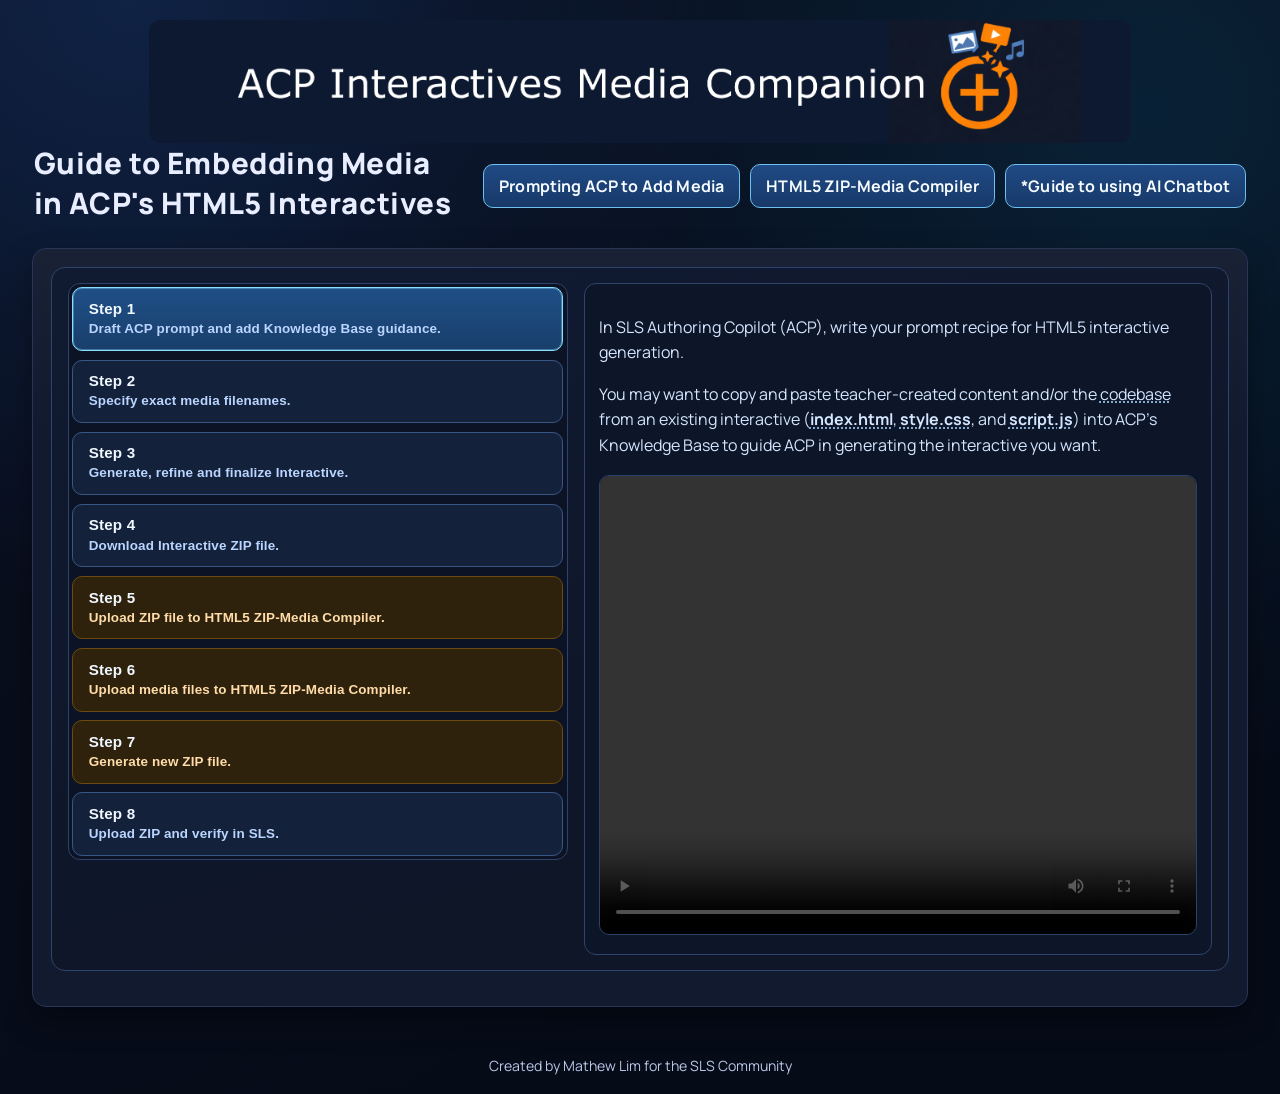
==== guide-to-media-embedding.html @ e447d11d "Add files via upload" ====
<!doctype html>
<html lang="en">
<head>
  <meta charset="UTF-8" />
  <meta name="viewport" content="width=device-width, initial-scale=1.0" />
  <title>ACP Media Companion | Guide to Embedding Media in ACP's HTML5 Interactives</title>
  <link rel="stylesheet" href="style.css" />
  <script defer src="guide-to-media-embedding.js"></script>
  <script defer src="glossary-hover.js"></script>
</head>
<body class="detailed-page">
  <main class="app detailed-app">
    <header class="app-header">
      <div class="overall-title-banner" aria-label="Banner image placeholder"><img src="assets/banner.png" alt="Banner image placeholder" /></div>
      <div class="header-top">
        <h1>Guide to Embedding Media<br />in ACP's HTML5 Interactives</h1>
        <div class="header-actions">
          <a class="page-link-btn" href="index.html" title="Open Prompting ACP to Add Media.">Prompting ACP to Add Media</a>
          <a class="page-link-btn" href="media-compiler.html" title="Open HTML5 ZIP-Media Compiler.">HTML5 ZIP-Media Compiler</a>
          <a class="page-link-btn" href="instructions-using-ai-chatbot.html" title="To be released">*Guide to using AI Chatbot</a>
        </div>
      </div>
    </header>

    <section class="panel flow-panel">
      <div class="video-walkthrough">
        <div class="video-step-bar" role="tablist" aria-label="Step video selection">
          <button type="button" class="video-step-tab is-active" role="tab" aria-selected="true" data-video-target="videoPanel1">
            <span class="step-tab-label">Step 1</span>
            <span class="step-tab-summary">Draft ACP prompt and add Knowledge Base guidance.</span>
          </button>
          <button type="button" class="video-step-tab" role="tab" aria-selected="false" data-video-target="videoPanel3">
            <span class="step-tab-label">Step 2</span>
            <span class="step-tab-summary">Specify exact media filenames.</span>
          </button>
          <button type="button" class="video-step-tab" role="tab" aria-selected="false" data-video-target="videoPanel4">
            <span class="step-tab-label">Step 3</span>
            <span class="step-tab-summary">Generate, refine and finalize Interactive.</span>
          </button>
          <button type="button" class="video-step-tab" role="tab" aria-selected="false" data-video-target="videoPanel6">
            <span class="step-tab-label">Step 4</span>
            <span class="step-tab-summary">Download Interactive ZIP file.</span>
          </button>
          <button type="button" class="video-step-tab compiler-method" role="tab" aria-selected="false" data-video-target="videoPanel7">
            <span class="step-tab-label">Step 5</span>
            <span class="step-tab-summary">Upload ZIP file to HTML5 ZIP-Media Compiler.</span>
          </button>
          <button type="button" class="video-step-tab compiler-method" role="tab" aria-selected="false" data-video-target="videoPanel9">
            <span class="step-tab-label">Step 6</span>
            <span class="step-tab-summary">Upload media files to HTML5 ZIP-Media Compiler.</span>
          </button>
          <button type="button" class="video-step-tab compiler-method" role="tab" aria-selected="false" data-video-target="videoPanel10">
            <span class="step-tab-label">Step 7</span>
            <span class="step-tab-summary">Generate new ZIP file.</span>
          </button>
          <button type="button" class="video-step-tab" role="tab" aria-selected="false" data-video-target="videoPanel11">
            <span class="step-tab-label">Step 8</span>
            <span class="step-tab-summary">Upload ZIP and verify in SLS.</span>
          </button>
        </div>

        <div class="video-step-panels">
          <section id="videoPanel1" class="video-step-panel is-active" role="tabpanel">
            <p>In SLS Authoring Copilot (ACP), write your prompt recipe for HTML5 interactive generation.</p>
            <p>You may want to copy and paste teacher-created content and/or the codebase from an existing interactive (<code>index.html</code>, <code>style.css</code>, and <code>script.js</code>) into ACP's Knowledge Base to guide ACP in generating the interactive you want.</p>
            <video class="instruction-video" controls loop preload="metadata">
              <source src="assets/step-01.mp4" type="video/mp4" />
            </video>
          </section>

          <section id="videoPanel3" class="video-step-panel" role="tabpanel" hidden>
            <p>In your ACP prompt, clearly specify the exact names of all media files to be added. Filenames are case-sensitive. For example:</p>
            <ul>
              <li><code>image.png</code></li>
              <li><code>VideoClip.mp4</code></li>
              <li><code>diagram01.jpg</code></li>
            </ul>
            <p>You can refer again to the prompts in the <a href="prompting-acp-to-add-media.html">Prompting ACP to Add Media</a> guide.</p>
            <p>Ensure filenames in ACP exactly match the real media filenames, including capitalization.</p>
            <video class="instruction-video" controls loop preload="metadata">
              <source src="assets/step-02.mp4" type="video/mp4" />
            </video>
          </section>

          <section id="videoPanel4" class="video-step-panel" role="tabpanel" hidden>
            <p>Let ACP generate your interactive, then iterate and refine your prompt until all required media placeholders are correctly included. When the ACP output meets your expectations, click <strong>Add</strong> to confirm the final version.</p>
            <video class="instruction-video" controls loop preload="metadata">
              <source src="assets/step-03.mp4" type="video/mp4" />
            </video>
          </section>

          <section id="videoPanel6" class="video-step-panel" role="tabpanel" hidden>
            <p>Download the Interactive ZIP file from the bottom-right download button.</p>
            <p>The ZIP file should contain these separate files:</p>
            <ul>
              <li><code>index.html</code></li>
              <li><code>script.js</code></li>
              <li><code>style.css</code></li>
            </ul>
            <p>Next step:</p>
            <p>Option 1: Manual Method</p>
            <ul>
              <li>Unzip the ZIP file</li>
              <li>Add your media files to the main folder</li>
              <li>Test the interactive in your local browser to make sure your media files display and play correctly</li>
              <li>Select all files and compress them into a new ZIP file</li>
            </ul>
            <p>Proceed to <strong>Step 8</strong> to upload the ZIP into the SLS component.</p>
            <div class="compiler-help-note">
              <p><strong>Option 2:</strong> If you are unsure how to unzip and zip files with the media files, or whether the media filenames are properly referenced to the codebase, follow <strong>Steps 5 to 7</strong> and use the HTML5 ZIP-Media Compiler to assist you.</p>
            </div>
            <video class="instruction-video" controls loop preload="metadata">
              <source src="assets/step-04.mp4" type="video/mp4" />
            </video>
          </section>

          <section id="videoPanel7" class="video-step-panel" role="tabpanel" hidden>
            <p>Upload the full ZIP file into the HTML5 ZIP-Media Compiler.</p>
            <video class="instruction-video" controls loop preload="metadata">
              <source src="assets/step-05.mp4" type="video/mp4" />
            </video>
          </section>

          <section id="videoPanel9" class="video-step-panel" role="tabpanel" hidden>
            <p>Upload all media files referenced in your HTML5 files (images, audio, and video) to the HTML5 ZIP-Media Compiler.</p>
            <p>Review and fix any media path or filename errors so they align with ACP placeholder references and use main folder filenames only (for example, <code>image.jpg</code>).</p>
            <video class="instruction-video" controls loop preload="metadata">
              <source src="assets/step-06.mp4" type="video/mp4" />
            </video>
          </section>

          <section id="videoPanel10" class="video-step-panel" role="tabpanel" hidden>
            <p>In the HTML5 ZIP-Media Compiler, click <strong>Generate ZIP</strong> to download a new ZIP file containing <code>index.html</code>, <code>style.css</code>, <code>script.js</code>, and all uploaded media files in the main folder.</p>
            <p>(You may unzip the ZIP file and test the interactive in your local browser to make sure your media files display and play correctly.)</p>
            <video class="instruction-video" controls loop preload="metadata">
              <source src="assets/step-07.mp4" type="video/mp4" />
            </video>
          </section>

          <section id="videoPanel11" class="video-step-panel" role="tabpanel" hidden>
            <p>Upload the new ZIP file into SLS's Text Media Component. Use the Add Media icon &#128206; and select Upload File. Then open the interactive inside SLS, try it out, and verify that all media were added correctly.</p>
            <video class="instruction-video" controls loop preload="metadata">
              <source src="assets/step-08.mp4" type="video/mp4" />
            </video>
          </section>
        </div>
      </div>
    </section>
  </main>
  <footer class="page-credit">Created by Mathew Lim for the SLS Community</footer>
</body>
</html>
---- style.css ----
@import url('https://fonts.googleapis.com/css2?family=Manrope:wght@500;600;700;800&family=JetBrains+Mono:wght@400;500&display=swap');

:root {
  --bg: #0a0f1f;
  --bg-glow: #111b38;
  --panel: #121a2f;
  --panel-2: #0f1629;
  --border: #273556;
  --border-soft: #1f2b47;
  --text: #e8eeff;
  --text-soft: #a9b7da;
  --accent: #1da8ff;
  --accent-2: #0b84d6;
  --error: #ff6b7a;
  --success: #5bd48d;
  --shadow: 0 14px 30px rgba(0, 0, 0, 0.35);
}

* {
  box-sizing: border-box;
}

body {
  margin: 0;
  color: var(--text);
  font-family: "Manrope", "Segoe UI", Tahoma, Geneva, Verdana, sans-serif;
  background:
    radial-gradient(circle at 10% 0%, rgba(30, 85, 167, 0.28), transparent 38%),
    radial-gradient(circle at 90% 10%, rgba(13, 106, 150, 0.22), transparent 44%),
    linear-gradient(145deg, var(--bg), #060b18 72%);
  min-height: 100vh;
}

.page-credit {
  margin: 0;
  padding: 0.9rem 1rem 1.2rem;
  text-align: center;
  color: #b9c8e7;
  font-size: 0.88rem;
}

.app {
  width: min(1280px, 95vw);
  margin: 0.9rem auto 2.2rem;
  display: grid;
  gap: 1.1rem;
}

.app-header {
  padding: 0.1rem 0.1rem;
}

.overall-title-banner {
  margin-top: 0.25rem;
  width: 81%;
  min-height: 27px;
  margin-left: auto;
  margin-right: auto;
  border: none;
  border-radius: 12px;
  background: #0d1931;
  padding: 0;
  overflow: hidden;
}

.overall-title-banner img {
  display: block;
  width: 100%;
  height: 100%;
  min-height: 27px;
  object-fit: cover;
}

.how-to-use {
  --howto-text: #ffffff;
  margin-bottom: 0.9rem;
  padding: 0.25rem 1rem 0.95rem;
  border: 2px solid #7fd6ff;
  border-radius: 14px;
  background: linear-gradient(145deg, rgba(10, 32, 72, 0.95), rgba(8, 23, 52, 0.95));
  box-shadow: 0 14px 34px rgba(10, 132, 214, 0.35);
  color: var(--howto-text);
}

.how-to-use summary {
  cursor: pointer;
  list-style: none;
  margin: 0;
  padding: 0.6rem 0 0.55rem;
  font-size: 1.2rem;
  font-weight: 800;
  letter-spacing: 0.02em;
  color: var(--howto-text);
}

.how-to-use summary::-webkit-details-marker {
  display: none;
}

.how-to-use summary::after {
  content: "Show/Hide";
  margin-left: 0.6rem;
  font-size: 0.78rem;
  font-weight: 700;
  color: var(--howto-text);
  border: 1px solid rgba(255, 255, 255, 0.8);
  border-radius: 999px;
  padding: 0.15rem 0.45rem;
  vertical-align: middle;
}

.how-to-use-intro {
  margin: 0.1rem 0 0.5rem !important;
  color: var(--howto-text) !important;
  font-size: 1.18rem;
  font-weight: 700;
  line-height: 1.55;
}

.how-to-use-important {
  margin-top: 0.7rem !important;
}

.how-to-use ol {
  margin: 0 0 0.5rem 1.2rem;
  padding: 0;
}

.how-to-use li {
  margin: 0.3rem 0;
  color: var(--howto-text);
  line-height: 1.6;
}

.how-to-use p {
  margin: 0;
  color: var(--howto-text);
  line-height: 1.6;
  font-size: 1.02rem;
}

.how-to-use code {
  font-family: inherit;
  color: var(--howto-text);
  font-weight: 500;
}

.workflow-map {
  display: flex;
  align-items: center;
  gap: 0.5rem;
  margin: 0.25rem 0 0.9rem;
  overflow-x: auto;
  padding-bottom: 0.15rem;
}

.workflow-step {
  border: 1px solid rgba(127, 214, 255, 0.8);
  border-radius: 999px;
  background: rgba(12, 37, 82, 0.85);
  color: #ffffff;
  font-weight: 700;
  font-size: 0.95rem;
  white-space: nowrap;
  padding: 0.5rem 0.85rem;
}

.workflow-step:hover {
  border-color: #b7e9ff;
  background: rgba(18, 56, 118, 0.92);
}

.workflow-step.is-active {
  background: linear-gradient(180deg, #88dcff, #2ea9ef);
  border-color: transparent;
  color: #031427;
}

.workflow-link {
  color: #c9eeff;
  font-weight: 800;
  line-height: 1;
}

.workflow-panels {
  border: 1px solid rgba(127, 214, 255, 0.45);
  border-radius: 12px;
  padding: 0.8rem;
  background: rgba(8, 27, 62, 0.56);
}

.workflow-panel {
  display: none;
}

.workflow-panel.is-active {
  display: block;
}

.workflow-panel .how-to-use-intro {
  font-size: 1.4rem !important;
  font-weight: 800 !important;
  line-height: 1.35;
  margin-bottom: 0.6rem !important;
}

.header-top {
  display: flex;
  align-items: center;
  justify-content: space-between;
  gap: 0.9rem;
}

.header-actions {
  display: flex;
  align-items: center;
  gap: 0.6rem;
}

.page-link-btn {
  display: inline-flex;
  align-items: center;
  justify-content: center;
  text-align: center;
  border: 1px solid #6fbff0;
  background: linear-gradient(180deg, #204a85, #173968);
  color: #f5fbff;
  padding: 0.62rem 0.95rem;
  border-radius: 10px;
  font-weight: 700;
  letter-spacing: 0.01em;
  text-decoration: none;
  transition: 0.18s ease;
}

.page-link-btn:hover {
  border-color: #93d8ff;
  background: linear-gradient(180deg, #28579c, #1e457e);
}

.page-link-btn.compiler-link {
  border-color: #6b4a11;
  background: #2f220d;
  color: #ffdca8;
}

.page-link-btn.compiler-link:hover {
  border-color: #ffca73;
  background: linear-gradient(180deg, #82530f, #5f3e0f);
}

body.compiler-page {
  --bg: #23160a;
  --bg-glow: #4a2e14;
  --panel: #2b1b0d;
  --panel-2: #23170d;
  --border: #6a4720;
  --border-soft: #573a1d;
  --text: #f7ead7;
  --text-soft: #d6bb96;
  --accent: #f0a43d;
  --accent-2: #c87a20;
  background:
    radial-gradient(circle at 10% 0%, rgba(184, 118, 42, 0.3), transparent 40%),
    radial-gradient(circle at 90% 10%, rgba(146, 86, 25, 0.28), transparent 46%),
    linear-gradient(145deg, #2d1c0d, #1a1108 72%);
}

body.compiler-page .page-link-btn {
  border-color: #7c5823;
  background: linear-gradient(180deg, #7e5520, #603e17);
  color: #f9edd9;
}

body.compiler-page .page-link-btn:hover {
  border-color: #a87a39;
  background: linear-gradient(180deg, #906127, #70471a);
}

body.compiler-page .how-to-use {
  border-color: #a87a39;
  background: linear-gradient(145deg, rgba(58, 35, 13, 0.96), rgba(41, 25, 10, 0.96));
  box-shadow: 0 14px 34px rgba(124, 78, 28, 0.35);
}

body.compiler-page .workflow-step {
  border-color: #9b6d2f;
  background: rgba(63, 39, 14, 0.92);
}

body.compiler-page .workflow-step:hover {
  border-color: #c79246;
  background: rgba(86, 54, 20, 0.95);
}

body.compiler-page .workflow-step.is-active {
  background: linear-gradient(180deg, #dfab62, #bc8139);
  color: #261304;
}

body.compiler-page .workflow-link {
  color: #f1d3a3;
}

body.compiler-page .workflow-panels {
  border-color: rgba(178, 127, 58, 0.55);
  background: rgba(45, 28, 11, 0.62);
}

body.compiler-page .preview-prominent {
  border-color: #c79246;
  background: linear-gradient(180deg, #dfab62, #bc8139);
  color: #2b1707;
  box-shadow: 0 8px 20px rgba(188, 129, 57, 0.35);
}

body.compiler-page .drop-zone {
  border-color: #7e5726;
  background: #211507;
}

body.compiler-page .drop-zone.active {
  border-color: #c79246;
  background: #2a1a0a;
}

body.compiler-page .asset-path-checker {
  border-color: #6b4a22;
  background: #1f1408;
}

body.compiler-page .checker-note {
  color: #ecd9bb;
}

body.compiler-page .checker-manual-note {
  border-color: #7e5a2b;
  background: #2c1c0c;
  color: #f3e3ca;
}

body.compiler-page .checker-box {
  border-color: #6b4a22;
  background: #25180b;
}

.app-header h1 {
  margin: 0 0 0.35rem;
  font-size: clamp(1.45rem, 1.2rem + 0.8vw, 2.05rem);
  font-weight: 800;
  letter-spacing: 0.02em;
  white-space: nowrap;
}

.title-left-panel {
  display: flex;
  flex-direction: column;
  justify-content: center;
  align-items: center;
  width: 50%;
  text-align: center;
  gap: 0.5rem;
}

.title-image-placeholder {
  width: min(360px, 95%);
  min-height: 64px;
  border: 1px dashed #4d6fa0;
  border-radius: 10px;
  background: #0d1931;
  display: flex;
  align-items: center;
  justify-content: center;
  color: #b7ccf0;
  font-size: 0.92rem;
  font-weight: 700;
}

.title-subline {
  display: block;
  margin-top: 0.18rem;
  font-size: 0.62em;
  font-weight: 700;
  color: #c9dbff;
  letter-spacing: 0.01em;
}

.title-version-note {
  margin: 0;
  color: #c9dbff;
  font-size: 0.88rem;
  font-weight: 600;
}

.app-header > p {
  margin: 0;
  color: var(--text-soft);
}

.preview-prominent {
  padding: 0.78rem 1.25rem;
  border-radius: 12px;
  border: 1px solid #75c9ff;
  background: linear-gradient(180deg, #7fd6ff, #2ba7ef);
  color: #02101d;
  font-weight: 800;
  letter-spacing: 0.02em;
  box-shadow: 0 8px 20px rgba(43, 167, 239, 0.35);
}

.preview-prominent:hover {
  filter: brightness(1.05);
}

.preview-note {
  margin-top: 0.55rem !important;
  font-size: 0.94rem;
  color: #c4d5ff !important;
}

.panel {
  background: linear-gradient(180deg, rgba(255, 255, 255, 0.03), transparent 24%), var(--panel);
  border: 1px solid var(--border);
  border-radius: 14px;
  padding: 1.15rem;
  box-shadow: var(--shadow);
}

h2,
h3 {
  margin-top: 0;
}

h2 {
  margin-bottom: 0.85rem;
}

h3 {
  margin-bottom: 0.5rem;
}

.section-header-row {
  display: flex;
  align-items: center;
  justify-content: space-between;
  gap: 0.75rem;
  flex-wrap: wrap;
}

.code-grid {
  display: grid;
  gap: 1rem;
  grid-template-columns: repeat(3, minmax(0, 1fr));
}

.editor-card {
  background: var(--panel-2);
  border: 1px solid var(--border-soft);
  border-radius: 12px;
  padding: 0.8rem;
  box-shadow: inset 0 1px 0 rgba(255, 255, 255, 0.03);
}

.single-editor-card {
  width: 100%;
}

.editor-file-row {
  display: flex;
  align-items: center;
  justify-content: space-between;
  gap: 0.8rem;
}

.code-file-select {
  min-width: 210px;
  border: 1px solid var(--border);
  border-radius: 10px;
  background: #0b1325;
  color: #dce8ff;
  padding: 0.5rem 0.65rem;
  font-weight: 600;
}

.code-file-select:focus {
  outline: 2px solid rgba(29, 168, 255, 0.42);
  border-color: var(--accent);
}

.field-label {
  display: block;
  margin: 0 0 0.45rem;
  font-weight: 700;
  color: #d9e4ff;
  letter-spacing: 0.01em;
}

textarea {
  width: 100%;
  min-height: 300px;
  border: 1px solid var(--border);
  border-radius: 10px;
  padding: 0.9rem;
  font-family: "JetBrains Mono", Consolas, "Courier New", monospace;
  font-size: 0.9rem;
  line-height: 1.45;
  resize: vertical;
  background: #090f20;
  color: #dce8ff;
}

#codeEditor {
  min-height: 430px;
  position: absolute;
  inset: 0;
  background: transparent;
  color: transparent;
  -webkit-text-fill-color: transparent;
  caret-color: #ffffff;
  margin: 0;
  white-space: pre;
  overflow: auto;
}

#codeEditor.code-editor-error {
  border-color: #ff6b7a;
  box-shadow: inset 0 0 0 1px rgba(255, 107, 122, 0.35);
}

#codeEditor.code-editor-error:focus {
  outline: 2px solid rgba(255, 107, 122, 0.55);
  border-color: #ff6b7a;
}

.code-editor-wrap {
  position: relative;
  min-height: 430px;
  border-radius: 10px;
}

.code-highlight-layer {
  position: absolute;
  inset: 0;
  margin: 0;
  border: 1px solid var(--border);
  border-radius: 10px;
  padding: 0.9rem;
  overflow: auto;
  font-family: "JetBrains Mono", Consolas, "Courier New", monospace;
  font-size: 0.9rem;
  line-height: 1.45;
  white-space: pre;
  background: #090f20;
  color: #dce8ff;
  pointer-events: none;
}

.code-highlight-layer .invalid-ref {
  color: #ffb9c2;
  background: rgba(255, 72, 96, 0.38);
  border-radius: 3px;
}

textarea:focus {
  outline: 2px solid rgba(29, 168, 255, 0.42);
  border-color: var(--accent);
}

.controls-row {
  display: flex;
  flex-wrap: wrap;
  gap: 0.7rem;
}

button {
  border: 1px solid var(--border);
  background: #131f39;
  color: var(--text);
  padding: 0.62rem 1rem;
  border-radius: 10px;
  cursor: pointer;
  font-weight: 700;
  letter-spacing: 0.01em;
  transition: 0.18s ease;
}

button:hover {
  border-color: #3f537f;
  background: #192743;
}

button.primary {
  background: linear-gradient(180deg, var(--accent), var(--accent-2));
  border-color: transparent;
  color: #001a2d;
}

button.primary:hover {
  filter: brightness(1.06);
}

.generate-prominent {
  padding: 1rem 1.7rem;
  font-size: 1.12rem;
  font-weight: 800;
  border-radius: 12px;
  box-shadow: 0 12px 28px rgba(29, 168, 255, 0.45);
}

.generate-prominent:hover {
  filter: brightness(1.08);
}

.drop-zone {
  margin-top: 0.8rem;
  border: 2px dashed #355187;
  border-radius: 12px;
  padding: 1.35rem;
  text-align: center;
  color: #c6d8ff;
  background: #0c1427;
  outline: none;
}

.drop-zone span {
  display: block;
  margin-top: 0.4rem;
  color: var(--text-soft);
  font-size: 0.9rem;
}

.drop-zone.active {
  border-color: var(--accent);
  background: #111e37;
}

.file-list {
  margin: 0;
  padding-left: 1.2rem;
}

.file-list li {
  margin: 0.24rem 0;
  word-break: break-word;
}

.muted {
  color: var(--text-soft);
}

.status {
  margin: 0.9rem 0 0;
  font-weight: 700;
}

.status.error {
  color: var(--error);
}

.status.success {
  color: var(--success);
}

.editor-upload-row {
  margin-top: 0.6rem;
}

.editor-upload-btn {
  width: 100%;
}

.asset-path-checker {
  margin-top: 1rem;
  border: 1px solid #3a4f7b;
  border-radius: 12px;
  padding: 0.9rem;
  background: #0c1427;
}

.asset-path-checker h3 {
  margin: 0 0 0.35rem;
  color: #e8f2ff;
}

.checker-note {
  margin: 0 0 0.7rem;
  color: #cbdcff;
}

.checker-manual-note {
  margin: 0.7rem 0 0;
  padding: 0.58rem 0.7rem;
  border: 1px solid #48648f;
  border-radius: 8px;
  background: #13203b;
  color: #e5efff;
  font-size: 1.02rem;
  line-height: 1.6;
}

.checker-manual-note code {
  font-family: inherit;
  font-size: inherit;
  font-weight: 700;
}

.checker-grid {
  display: grid;
  grid-template-columns: repeat(2, minmax(0, 1fr));
  gap: 0.7rem;
}

.checker-box {
  border: 1px solid #2f446c;
  border-radius: 10px;
  padding: 0.7rem;
  background: #111b32;
}

.checker-box h4 {
  margin: 0 0 0.45rem;
  color: #dce9ff;
  font-size: 0.95rem;
}

.checker-box-error {
  border-color: #2f446c;
  background: #111b32;
}

.checker-box-error h4 {
  color: #dce9ff;
}

.checker-box-error.has-errors {
  border-color: #7b2f3b;
  background: #241321;
}

.checker-box-error.has-errors h4 {
  color: #ffd4dc;
}

.checker-list {
  margin: 0;
  padding-left: 1.15rem;
}

.checker-list li {
  margin: 0.25rem 0;
  word-break: break-word;
}

.path-snippet {
  font-family: inherit;
  color: #ff939f;
  font-weight: 700;
}

.path-error-text {
  color: #ffb5c0;
}

.checker-box code {
  font-family: inherit;
  font-size: inherit;
  font-weight: 700;
}

.zip-prominent {
  border: 1px solid #ffd98a;
  background: linear-gradient(180deg, #ffe39f, #ffb546);
  color: #2b1400;
  font-weight: 800;
  box-shadow: 0 10px 24px rgba(255, 181, 70, 0.45);
  transform: translateY(-1px);
}

.zip-prominent:hover {
  filter: brightness(1.06);
  border-color: #ffe8b8;
}

.media-prominent {
  border: 1px solid #8deec4;
  background: linear-gradient(180deg, #b9ffd5, #4ed48f);
  color: #032316;
  font-weight: 800;
  box-shadow: 0 10px 24px rgba(78, 212, 143, 0.42);
  transform: translateY(-1px);
}

.media-prominent:hover {
  filter: brightness(1.06);
  border-color: #cbffe4;
}

@media (max-width: 980px) {
  .code-grid {
    grid-template-columns: 1fr;
  }

  .header-top {
    flex-direction: column;
    align-items: flex-start;
  }

  .title-left-panel {
    width: 100%;
  }

  .header-actions {
    width: 100%;
    flex-wrap: wrap;
  }

  textarea {
    min-height: 190px;
  }

  .checker-grid {
    grid-template-columns: 1fr;
  }

  .workflow-map {
    gap: 0.4rem;
  }

  .workflow-step {
    font-size: 0.9rem;
    padding: 0.45rem 0.72rem;
  }

  .editor-file-row {
    flex-direction: column;
    align-items: flex-start;
  }

  .code-file-select {
    width: 100%;
  }
}

/* Prompting ACP page: media compiler base theme + clear prompt/explanation separation */
.acp-prompts-page {
  color: var(--text);
  background:
    radial-gradient(circle at 10% 0%, rgba(30, 85, 167, 0.28), transparent 38%),
    radial-gradient(circle at 90% 10%, rgba(13, 106, 150, 0.22), transparent 44%),
    linear-gradient(145deg, var(--bg), #060b18 72%);
}

.acp-prompts-page .acp-prompts-app {
  width: min(1280px, 95vw);
}

.acp-prompts-page .preview-note {
  color: #c6d8ff !important;
}

.acp-prompts-page .feature-nav {
  background: linear-gradient(180deg, rgba(255, 255, 255, 0.03), transparent 24%), var(--panel);
  border: 1px solid var(--border);
  border-radius: 14px;
  padding: 14px 16px;
  margin-bottom: 22px;
  box-shadow: var(--shadow);
  display: flex;
  align-items: center;
  gap: 12px;
  flex-wrap: wrap;
  position: sticky;
  top: 10px;
  z-index: 40;
}

.acp-prompts-page .feature-nav label {
  font-weight: 700;
  color: #d9e8ff;
}

.acp-prompts-page .feature-nav select {
  padding: 10px 12px;
  border-radius: 10px;
  border: 1px solid var(--border);
  font-size: 1rem;
  font-weight: 600;
  min-width: 320px;
  background: #0c1427;
  color: #e8f1ff;
}

.acp-prompts-page .feature-nav select:focus {
  outline: none;
  border-color: var(--accent);
  box-shadow: 0 0 0 3px rgba(29, 168, 255, 0.2);
}

.acp-prompts-page h2 {
  color: #eef5ff;
}

.acp-prompts-page h3 {
  color: #e7f2ff;
  font-size: 1.2rem;
  margin-top: 1.5rem;
  margin-bottom: 0.18rem;
  display: flex;
  align-items: center;
  justify-content: flex-start;
  gap: 0.4rem;
}

.acp-prompts-page p {
  color: #d8e8ff;
  font-size: 1.05rem;
  line-height: 1.7;
}

.acp-prompts-page code {
  font-family: Consolas, Monaco, monospace;
  background: rgba(9, 20, 38, 0.9);
  color: #f4f8ff;
  border: 1px solid #4a628f;
  border-radius: 6px;
  padding: 0.08rem 0.35rem;
}

.acp-prompts-page .feature {
  transition: transform 0.2s ease, box-shadow 0.2s ease;
}

.acp-prompts-page .feature:hover {
  transform: translateY(-2px);
}

.acp-prompts-page .prompt-box {
  border: 1px solid #7a7a7a;
  background: #06080b;
  border-radius: 6px;
  margin: 0 0 0.35rem;
  padding: 0.8rem 0.92rem;
  overflow: visible;
  font-family: "JetBrains Mono", Consolas, "Courier New", monospace;
}

.acp-prompts-page .prompt-line {
  border: 0;
  background: transparent;
  border-radius: 0;
  padding: 0;
  margin: 0 0 0.55rem;
  color: #ffffff;
  font-weight: 500;
  font-family: inherit;
  line-height: 1.65;
}

.acp-prompts-page .prompt-line:last-child {
  margin-bottom: 0;
}

.acp-prompts-page .prompt-box code {
  font-family: inherit;
  background: #0f1420;
  color: #ffffff;
  border: 1px solid #3f4a63;
}

.acp-prompts-page .explanation-line code {
  background: #0f1420;
  color: #dceaff;
  border: 1px solid #3f4a63;
}

.acp-prompts-page .explanation-line {
  border: 1px solid #395785;
  background: rgba(12, 27, 52, 0.86);
  border-radius: 6px;
  padding: 0.72rem 0.82rem;
  margin: 0.5rem 0 1.2rem;
  color: #dceaff;
}

.acp-prompts-page .explanation-line strong {
  color: #a7d3ff;
}


.acp-prompts-page .section-copy-btn {
  border: 1px solid #6cc9ff;
  background: linear-gradient(180deg, #2ea9ef, #1d8dd1);
  color: #041826;
  border-radius: 8px;
  font-size: 0.86rem;
  padding: 0.35rem 0.65rem;
  font-weight: 800;
  margin-left: auto;
  cursor: pointer;
  vertical-align: middle;
  white-space: nowrap;
}

.acp-prompts-page .section-copy-btn:hover {
  filter: brightness(1.06);
}


.acp-prompts-page .back-to-top {
  position: fixed;
  right: 18px;
  bottom: 18px;
  border: 1px solid #75c9ff;
  background: linear-gradient(180deg, #7fd6ff, #2ba7ef);
  color: #02101d;
  border-radius: 999px;
  padding: 0.58rem 0.84rem;
  font-size: 0.9rem;
  font-weight: 800;
  display: none;
  z-index: 60;
}

@media (max-width: 820px) {
  .acp-prompts-page .feature-nav select {
    min-width: 100%;
  }
}

/* Detailed Instructions page */
.detailed-page .detailed-app {
  width: min(1280px, 95vw);
}

.flow-panel h2 {
  margin-bottom: 1rem;
}

.video-walkthrough {
  display: grid;
  grid-template-columns: minmax(430px, 500px) minmax(0, 1fr);
  align-items: start;
  gap: 1rem;
  border: 1px solid #2f446c;
  border-radius: 14px;
  padding: 0.95rem;
  background: linear-gradient(165deg, #101a31, #0e1628 72%);
  margin-bottom: 1rem;
}

.video-step-bar {
  display: flex;
  flex-direction: column;
  gap: 0.55rem;
  margin: 0;
  padding: 0.2rem;
  border: 1px solid #2e4269;
  border-radius: 12px;
  background: #0c1324;
  max-height: 76vh;
  overflow-y: auto;
}

.video-step-tab {
  border: 1px solid #385784;
  background: #13213b;
  color: #e8f3ff;
  border-radius: 10px;
  padding: 0.72rem 1rem;
  text-align: left;
  white-space: normal;
}

.video-step-tab.compiler-method {
  border-color: #6b4a11;
  background: #2f220d;
}

.video-step-tab.compiler-method .step-tab-summary {
  color: #ffdca8;
}

.video-step-tab.is-active {
  border-color: #88dfff;
  background: linear-gradient(180deg, #1f4f87, #193f6b);
  box-shadow: inset 0 0 0 1px rgba(136, 223, 255, 0.35);
}

.video-step-tab.compiler-method.is-active {
  border-color: #ffca73;
  background: linear-gradient(180deg, #82530f, #5f3e0f);
  box-shadow: inset 0 0 0 1px rgba(255, 202, 115, 0.35);
}

.step-tab-label {
  display: block;
  font-weight: 800;
  font-size: 0.95rem;
  color: #f0f7ff;
  letter-spacing: 0.01em;
}

.step-tab-summary {
  display: block;
  margin-top: 0.2rem;
  color: #bad5ff;
  font-size: 0.84rem;
  line-height: 1.35;
  white-space: nowrap;
}

.video-step-panel {
  display: none;
}

.video-step-panel.is-active {
  display: block;
}

.video-step-panels {
  border: 1px solid #2f446c;
  border-radius: 12px;
  background: #0d1528;
  padding: 0.9rem;
}

.video-step-panel p,
.video-step-panel li {
  color: #d4e6ff;
  line-height: 1.6;
}

.video-step-panel .compiler-help-note {
  margin-top: 0.45rem;
  padding: 0.58rem 0.72rem;
  border: 1px solid #6b4a11;
  border-radius: 9px;
  background: #2f220d;
  color: #ffdca8;
}

.video-step-panel .compiler-help-note p {
  margin: 0;
  color: inherit;
}

.video-step-panel ul {
  margin-top: 0.45rem;
}

.video-step-panel code {
  font-family: inherit;
  font-size: inherit;
  font-weight: 700;
}

.detailed-page .video-step-panel a {
  color: #8fdcff;
  text-decoration: underline;
  text-underline-offset: 2px;
}

.detailed-page .video-step-panel a:hover {
  color: #c9ecff;
}

.why-line {
  margin: 0.45rem 0 0.75rem !important;
  border-left: 3px solid #66c6ff;
  background: rgba(23, 56, 98, 0.4);
  border-radius: 0 8px 8px 0;
  padding: 0.4rem 0.6rem;
  color: #dff0ff !important;
  font-size: 0.94rem;
}

.instruction-video {
  width: 100%;
  min-height: 460px;
  max-height: 72vh;
  background: #060c19;
  border: 1px solid #2d426a;
  border-radius: 10px;
}

.video-file-note {
  margin: 0.55rem 0 0;
  color: #cddfff;
}

.flow-chart {
  position: relative;
  display: grid;
  gap: 1rem;
  padding-left: 1.2rem;
}

.flow-chart::before {
  content: "";
  position: absolute;
  top: 0.35rem;
  bottom: 0.35rem;
  left: 0.35rem;
  width: 2px;
  background: linear-gradient(180deg, #7fd6ff, #2ea9ef);
  opacity: 0.9;
}

.flow-step {
  position: relative;
  background: #0f1629;
  border: 1px solid #2b3c62;
  border-radius: 12px;
  padding: 0.9rem 1rem;
}

.flow-step::before {
  content: "";
  position: absolute;
  left: -1.02rem;
  top: 1rem;
  width: 10px;
  height: 10px;
  border-radius: 50%;
  background: #7fd6ff;
  box-shadow: 0 0 0 3px rgba(127, 214, 255, 0.25);
}

.flow-step h3 {
  margin: 0 0 0.45rem;
  color: #ecf6ff;
}

.flow-step p {
  margin: 0 0 0.45rem;
  color: #d4e6ff;
}

.flow-step ul {
  margin: 0 0 0.45rem 1.2rem;
  padding: 0;
}

.flow-step li {
  margin: 0.2rem 0;
  color: #dbeaff;
}

.step-thumb {
  margin-top: 0.55rem;
  width: min(380px, 100%);
  border: 1px solid #3c567f;
  border-radius: 10px;
  background: #0d1930;
  color: #dff0ff;
  cursor: pointer;
  text-align: left;
  overflow: hidden;
  padding: 0;
}

.step-thumb img {
  width: 100%;
  height: 140px;
  object-fit: cover;
  display: block;
  background: #0c1427;
}

.step-thumb span {
  display: block;
  padding: 0.5rem 0.65rem;
  font-size: 0.92rem;
  font-weight: 700;
}

.step-thumb.is-placeholder {
  min-height: 140px;
  display: grid;
  place-items: center;
  border-style: dashed;
  background: linear-gradient(145deg, rgba(12, 32, 66, 0.95), rgba(8, 22, 48, 0.95));
}

.step-thumb.is-placeholder span {
  padding: 0.7rem;
  text-align: center;
  color: #b8d8ff;
}

.image-lightbox {
  position: fixed;
  inset: 0;
  z-index: 999;
}

.image-lightbox-backdrop {
  position: absolute;
  inset: 0;
  background: rgba(0, 0, 0, 0.72);
}

.image-lightbox-content {
  position: relative;
  width: min(92vw, 1100px);
  margin: 4vh auto;
  border: 1px solid #36507a;
  border-radius: 12px;
  background: #0b1325;
  padding: 0.9rem;
}

.image-lightbox-content img {
  width: 100%;
  max-height: 78vh;
  object-fit: contain;
  background: #050a14;
  border-radius: 8px;
}

.image-lightbox-content p {
  margin: 0.5rem 0 0;
  color: #d6e8ff;
}

.close-lightbox-btn {
  position: absolute;
  top: 0.6rem;
  right: 0.65rem;
  border: 1px solid #648ec9;
  background: #1a3058;
  color: #e9f3ff;
  padding: 0.3rem 0.55rem;
  border-radius: 8px;
  font-weight: 700;
}

.tip-box {
  margin-top: 0.55rem;
  border: 1px solid #34517f;
  border-radius: 10px;
  background: #101d36;
  padding: 0.45rem 0.6rem;
}

.tip-box summary {
  cursor: pointer;
  font-weight: 700;
  color: #e8f3ff;
  list-style: none;
}

.tip-box summary::-webkit-details-marker {
  display: none;
}

.tip-box summary::after {
  content: "Show/Hide";
  margin-left: 0.45rem;
  font-size: 0.78rem;
  color: #9fd3ff;
  border: 1px solid rgba(159, 211, 255, 0.45);
  border-radius: 999px;
  padding: 0.1rem 0.4rem;
}

.tip-box p {
  margin: 0.5rem 0 0;
}

.tip-box code {
  font-family: inherit;
  font-size: inherit;
  font-weight: 700;
}

@media (max-width: 820px) {
  .video-walkthrough {
    grid-template-columns: 1fr;
  }

  .video-step-bar {
    max-height: none;
  }

  .instruction-video {
    min-height: 300px;
  }
}
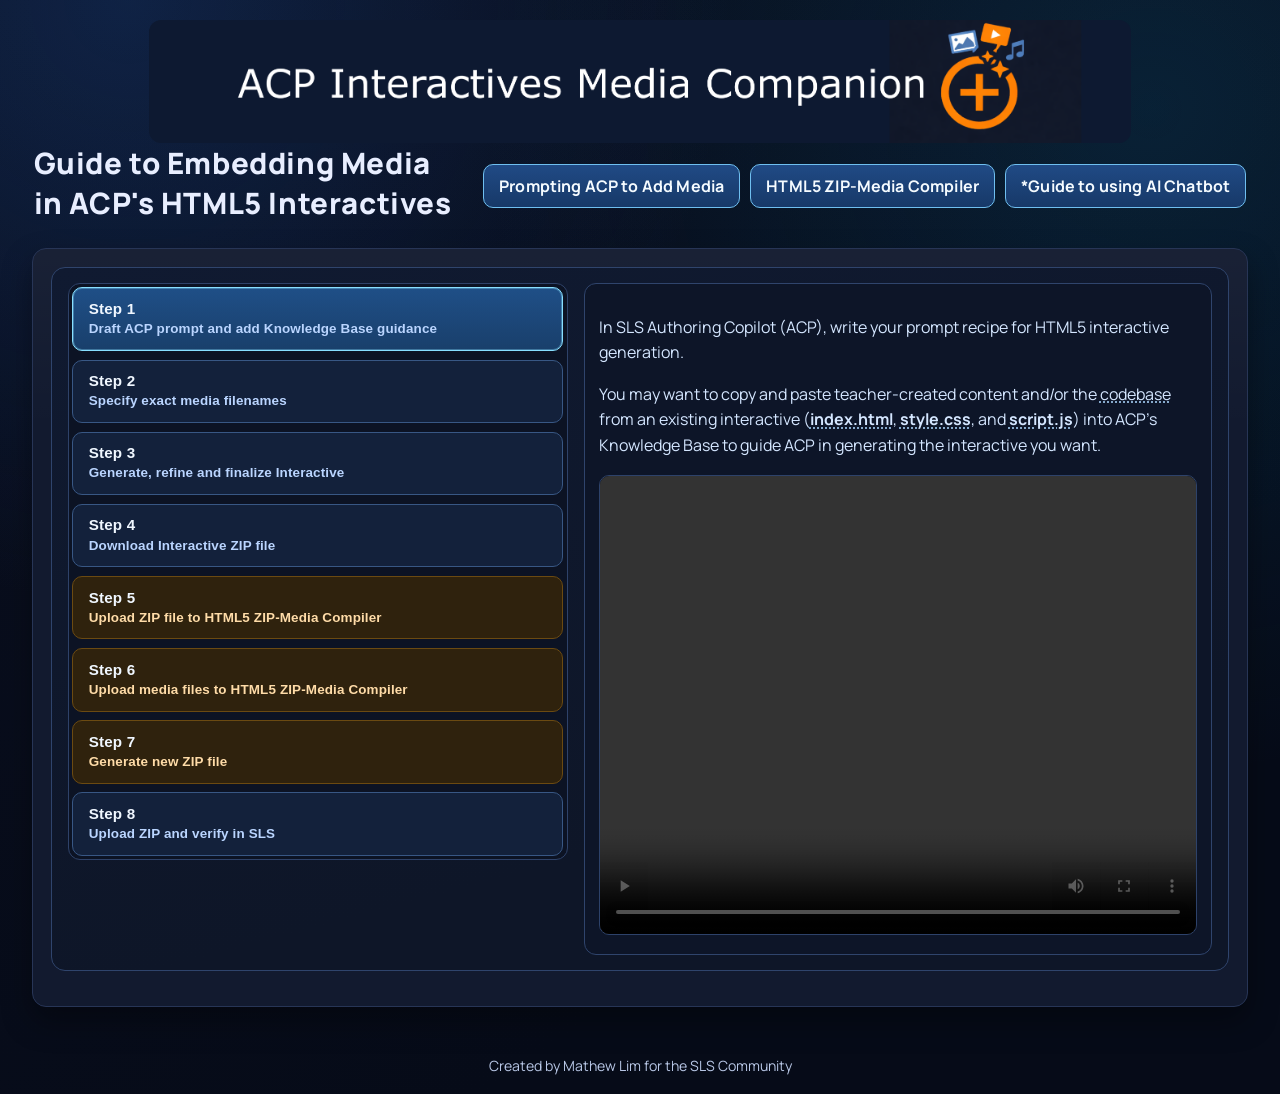
==== commit 5945aeac: "Add files via upload" ====
--- a/guide-to-media-embedding.html
+++ b/guide-to-media-embedding.html
@@ -27,35 +27,35 @@
         <div class="video-step-bar" role="tablist" aria-label="Step video selection">
           <button type="button" class="video-step-tab is-active" role="tab" aria-selected="true" data-video-target="videoPanel1">
             <span class="step-tab-label">Step 1</span>
-            <span class="step-tab-summary">Draft ACP prompt and add Knowledge Base guidance.</span>
+            <span class="step-tab-summary">Draft ACP prompt and add Knowledge Base guidance</span>
           </button>
           <button type="button" class="video-step-tab" role="tab" aria-selected="false" data-video-target="videoPanel3">
             <span class="step-tab-label">Step 2</span>
-            <span class="step-tab-summary">Specify exact media filenames.</span>
+            <span class="step-tab-summary">Specify exact media filenames</span>
           </button>
           <button type="button" class="video-step-tab" role="tab" aria-selected="false" data-video-target="videoPanel4">
             <span class="step-tab-label">Step 3</span>
-            <span class="step-tab-summary">Generate, refine and finalize Interactive.</span>
+            <span class="step-tab-summary">Generate, refine and finalize Interactive</span>
           </button>
           <button type="button" class="video-step-tab" role="tab" aria-selected="false" data-video-target="videoPanel6">
             <span class="step-tab-label">Step 4</span>
-            <span class="step-tab-summary">Download Interactive ZIP file.</span>
+            <span class="step-tab-summary">Download Interactive ZIP file</span>
           </button>
           <button type="button" class="video-step-tab compiler-method" role="tab" aria-selected="false" data-video-target="videoPanel7">
             <span class="step-tab-label">Step 5</span>
-            <span class="step-tab-summary">Upload ZIP file to HTML5 ZIP-Media Compiler.</span>
+            <span class="step-tab-summary">Upload ZIP file to HTML5 ZIP-Media Compiler</span>
           </button>
           <button type="button" class="video-step-tab compiler-method" role="tab" aria-selected="false" data-video-target="videoPanel9">
             <span class="step-tab-label">Step 6</span>
-            <span class="step-tab-summary">Upload media files to HTML5 ZIP-Media Compiler.</span>
+            <span class="step-tab-summary">Upload media files to HTML5 ZIP-Media Compiler</span>
           </button>
           <button type="button" class="video-step-tab compiler-method" role="tab" aria-selected="false" data-video-target="videoPanel10">
             <span class="step-tab-label">Step 7</span>
-            <span class="step-tab-summary">Generate new ZIP file.</span>
+            <span class="step-tab-summary">Generate new ZIP file</span>
           </button>
           <button type="button" class="video-step-tab" role="tab" aria-selected="false" data-video-target="videoPanel11">
             <span class="step-tab-label">Step 8</span>
-            <span class="step-tab-summary">Upload ZIP and verify in SLS.</span>
+            <span class="step-tab-summary">Upload ZIP and verify in SLS</span>
           </button>
         </div>
 
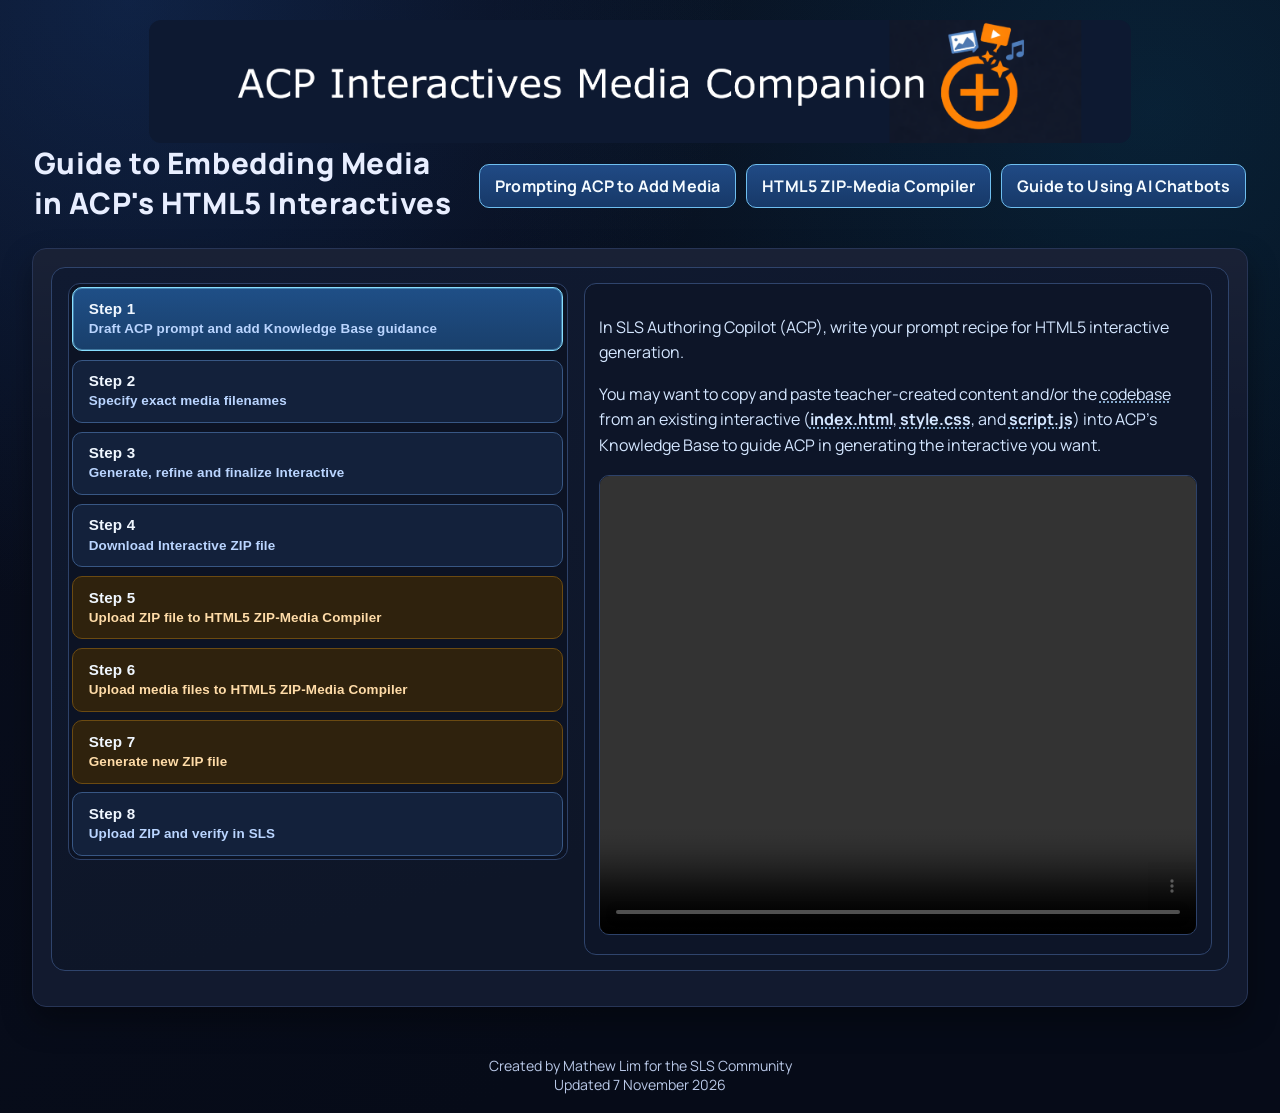
==== commit 762fef46: "Add files via upload" ====
--- a/guide-to-media-embedding.html
+++ b/guide-to-media-embedding.html
@@ -1,38 +1,39 @@
-<!doctype html>
-<html lang="en">
-<head>
-  <meta charset="UTF-8" />
-  <meta name="viewport" content="width=device-width, initial-scale=1.0" />
+<!doctype html>
+<html lang="en">
+<head>
+  <meta charset="UTF-8" />
+  <meta name="viewport" content="width=device-width, initial-scale=1.0" />
   <title>ACP Media Companion | Guide to Embedding Media in ACP's HTML5 Interactives</title>
+  <link rel="icon" type="image/png" href="assets/banner.png" />
   <link rel="stylesheet" href="style.css" />
   <script defer src="guide-to-media-embedding.js"></script>
   <script defer src="glossary-hover.js"></script>
 </head>
-<body class="detailed-page">
-  <main class="app detailed-app">
-    <header class="app-header">
-      <div class="overall-title-banner" aria-label="Banner image placeholder"><img src="assets/banner.png" alt="Banner image placeholder" /></div>
-      <div class="header-top">
+<body class="detailed-page">
+  <main class="app detailed-app">
+    <header class="app-header">
+      <div class="overall-title-banner"><img src="assets/banner.png" alt="ACP Media Companion" /></div>
+      <div class="header-top">
         <h1>Guide to Embedding Media<br />in ACP's HTML5 Interactives</h1>
-        <div class="header-actions">
+        <div class="header-actions">
           <a class="page-link-btn" href="index.html" title="Open Prompting ACP to Add Media.">Prompting ACP to Add Media</a>
           <a class="page-link-btn" href="media-compiler.html" title="Open HTML5 ZIP-Media Compiler.">HTML5 ZIP-Media Compiler</a>
-          <a class="page-link-btn" href="instructions-using-ai-chatbot.html" title="To be released">*Guide to using AI Chatbot</a>
-        </div>
-      </div>
-    </header>
-
-    <section class="panel flow-panel">
+          <a class="page-link-btn" href="instructions-using-ai-chatbot.html" title="Create an interactive with an AI chatbot and package it for SLS.">Guide to Using AI Chatbots</a>
+        </div>
+      </div>
+    </header>
+
+    <section class="panel flow-panel">
       <div class="video-walkthrough">
-        <div class="video-step-bar" role="tablist" aria-label="Step video selection">
-          <button type="button" class="video-step-tab is-active" role="tab" aria-selected="true" data-video-target="videoPanel1">
-            <span class="step-tab-label">Step 1</span>
+        <div class="video-step-bar" role="tablist" aria-orientation="vertical" aria-label="Step video selection">
+          <button type="button" class="video-step-tab is-active" role="tab" aria-selected="true" data-video-target="videoPanel1">
+            <span class="step-tab-label">Step 1</span>
             <span class="step-tab-summary">Draft ACP prompt and add Knowledge Base guidance</span>
-          </button>
-          <button type="button" class="video-step-tab" role="tab" aria-selected="false" data-video-target="videoPanel3">
-            <span class="step-tab-label">Step 2</span>
+          </button>
+          <button type="button" class="video-step-tab" role="tab" aria-selected="false" data-video-target="videoPanel3">
+            <span class="step-tab-label">Step 2</span>
             <span class="step-tab-summary">Specify exact media filenames</span>
-          </button>
+          </button>
           <button type="button" class="video-step-tab" role="tab" aria-selected="false" data-video-target="videoPanel4">
             <span class="step-tab-label">Step 3</span>
             <span class="step-tab-summary">Generate, refine and finalize Interactive</span>
@@ -57,48 +58,48 @@
             <span class="step-tab-label">Step 8</span>
             <span class="step-tab-summary">Upload ZIP and verify in SLS</span>
           </button>
-        </div>
-
-        <div class="video-step-panels">
-          <section id="videoPanel1" class="video-step-panel is-active" role="tabpanel">
-            <p>In SLS Authoring Copilot (ACP), write your prompt recipe for HTML5 interactive generation.</p>
-            <p>You may want to copy and paste teacher-created content and/or the codebase from an existing interactive (<code>index.html</code>, <code>style.css</code>, and <code>script.js</code>) into ACP's Knowledge Base to guide ACP in generating the interactive you want.</p>
-            <video class="instruction-video" controls loop preload="metadata">
+        </div>
+
+        <div class="video-step-panels">
+          <section id="videoPanel1" class="video-step-panel is-active" role="tabpanel">
+            <p>In SLS Authoring Copilot (ACP), write your prompt recipe for HTML5 interactive generation.</p>
+            <p>You may want to copy and paste teacher-created content and/or the codebase from an existing interactive (<code>index.html</code>, <code>style.css</code>, and <code>script.js</code>) into ACP's Knowledge Base to guide ACP in generating the interactive you want.</p>
+            <video class="instruction-video" controls loop preload="metadata">
               <source src="assets/step-01.mp4" type="video/mp4" />
-            </video>
-          </section>
-
-          <section id="videoPanel3" class="video-step-panel" role="tabpanel" hidden>
-            <p>In your ACP prompt, clearly specify the exact names of all media files to be added. Filenames are case-sensitive. For example:</p>
-            <ul>
-              <li><code>image.png</code></li>
-              <li><code>VideoClip.mp4</code></li>
-              <li><code>diagram01.jpg</code></li>
-            </ul>
-            <p>You can refer again to the prompts in the <a href="prompting-acp-to-add-media.html">Prompting ACP to Add Media</a> guide.</p>
-            <p>Ensure filenames in ACP exactly match the real media filenames, including capitalization.</p>
-            <video class="instruction-video" controls loop preload="metadata">
+            </video>
+          </section>
+
+          <section id="videoPanel3" class="video-step-panel" role="tabpanel" hidden>
+            <p>In your ACP prompt, clearly specify the exact names of all media files to be added. Filenames are case-sensitive. For example:</p>
+            <ul>
+              <li><code>image.png</code></li>
+              <li><code>VideoClip.mp4</code></li>
+              <li><code>diagram01.jpg</code></li>
+            </ul>
+            <p>You can refer again to the prompts in the <a href="index.html">Prompting ACP to Add Media</a> guide.</p>
+            <p>Ensure filenames in ACP exactly match the real media filenames, including capitalization.</p>
+            <video class="instruction-video" controls loop preload="metadata">
               <source src="assets/step-02.mp4" type="video/mp4" />
-            </video>
-          </section>
-
+            </video>
+          </section>
+
           <section id="videoPanel4" class="video-step-panel" role="tabpanel" hidden>
             <p>Let ACP generate your interactive, then iterate and refine your prompt until all required media placeholders are correctly included. When the ACP output meets your expectations, click <strong>Add</strong> to confirm the final version.</p>
             <video class="instruction-video" controls loop preload="metadata">
               <source src="assets/step-03.mp4" type="video/mp4" />
             </video>
           </section>
-
-          <section id="videoPanel6" class="video-step-panel" role="tabpanel" hidden>
+
+          <section id="videoPanel6" class="video-step-panel" role="tabpanel" hidden>
             <p>Download the Interactive ZIP file from the bottom-right download button.</p>
             <p>The ZIP file should contain these separate files:</p>
-            <ul>
-              <li><code>index.html</code></li>
-              <li><code>script.js</code></li>
-              <li><code>style.css</code></li>
-            </ul>
+            <ul>
+              <li><code>index.html</code></li>
+              <li><code>script.js</code></li>
+              <li><code>style.css</code></li>
+            </ul>
             <p>Next step:</p>
-            <p>Option 1: Manual Method</p>
+            <p>Option 1: Manual Method</p>
             <ul>
               <li>Unzip the ZIP file</li>
               <li>Add your media files to the main folder</li>
@@ -112,8 +113,8 @@
             <video class="instruction-video" controls loop preload="metadata">
               <source src="assets/step-04.mp4" type="video/mp4" />
             </video>
-          </section>
-
+          </section>
+
           <section id="videoPanel7" class="video-step-panel" role="tabpanel" hidden>
             <p>Upload the full ZIP file into the HTML5 ZIP-Media Compiler.</p>
             <video class="instruction-video" controls loop preload="metadata">
@@ -128,7 +129,7 @@
               <source src="assets/step-06.mp4" type="video/mp4" />
             </video>
           </section>
-
+
           <section id="videoPanel10" class="video-step-panel" role="tabpanel" hidden>
             <p>In the HTML5 ZIP-Media Compiler, click <strong>Generate ZIP</strong> to download a new ZIP file containing <code>index.html</code>, <code>style.css</code>, <code>script.js</code>, and all uploaded media files in the main folder.</p>
             <p>(You may unzip the ZIP file and test the interactive in your local browser to make sure your media files display and play correctly.)</p>
@@ -136,7 +137,7 @@
               <source src="assets/step-07.mp4" type="video/mp4" />
             </video>
           </section>
-
+
           <section id="videoPanel11" class="video-step-panel" role="tabpanel" hidden>
             <p>Upload the new ZIP file into SLS's Text Media Component. Use the Add Media icon &#128206; and select Upload File. Then open the interactive inside SLS, try it out, and verify that all media were added correctly.</p>
             <video class="instruction-video" controls loop preload="metadata">
@@ -146,9 +147,9 @@
         </div>
       </div>
     </section>
-  </main>
-  <footer class="page-credit">Created by Mathew Lim for the SLS Community</footer>
-</body>
-</html>
-
-
+  </main>
+  <footer class="page-credit">Created by Mathew Lim for the SLS Community<br />Updated <time datetime="2026-11-07">7 November 2026</time></footer>
+</body>
+</html>
+
+
--- a/style.css
+++ b/style.css
@@ -510,7 +510,7 @@
 }
 
 #codeEditor {
-  min-height: 430px;
+  min-height: 0;
   position: absolute;
   inset: 0;
   background: transparent;
@@ -520,6 +520,7 @@
   margin: 0;
   white-space: pre;
   overflow: auto;
+  resize: none;
 }
 
 #codeEditor.code-editor-error {
@@ -534,8 +535,12 @@
 
 .code-editor-wrap {
   position: relative;
-  min-height: 430px;
+  height: 430px;
+  min-height: 200px;
   border-radius: 10px;
+  /* Drag the bottom-right corner to resize; both layers follow the frame. */
+  resize: vertical;
+  overflow: hidden;
 }
 
 .code-highlight-layer {
@@ -620,6 +625,18 @@
   color: #c6d8ff;
   background: #0c1427;
   outline: none;
+  cursor: pointer;
+}
+
+.drop-zone:hover,
+.drop-zone:focus-visible {
+  border-color: var(--accent);
+  background: #111e37;
+}
+
+.drop-zone:focus-visible {
+  outline: 3px solid rgba(127, 214, 255, 0.7);
+  outline-offset: 3px;
 }
 
 .drop-zone span {
@@ -642,6 +659,22 @@
 .file-list li {
   margin: 0.24rem 0;
   word-break: break-word;
+}
+
+.file-list-item > span {
+  margin-right: 0.6rem;
+}
+
+.file-remove-btn {
+  padding: 0.2rem 0.6rem;
+  font-size: 0.82rem;
+  border-radius: 8px;
+  vertical-align: middle;
+}
+
+.file-remove-btn:hover {
+  border-color: #ff6b7a;
+  color: #ffd4dc;
 }
 
 .muted {
@@ -807,6 +840,10 @@
 
   .title-left-panel {
     width: 100%;
+  }
+
+  .app-header h1 {
+    white-space: normal;
   }
 
   .header-actions {
@@ -901,6 +938,7 @@
 }
 
 .acp-prompts-page h3 {
+  scroll-margin-top: 110px;
   color: #e7f2ff;
   font-size: 1.2rem;
   margin-top: 1.5rem;
@@ -985,7 +1023,7 @@
 .acp-prompts-page .explanation-line strong {
   color: #a7d3ff;
 }
-
+
 
 .acp-prompts-page .section-copy-btn {
   border: 1px solid #6cc9ff;
@@ -1106,7 +1144,7 @@
   color: #bad5ff;
   font-size: 0.84rem;
   line-height: 1.35;
-  white-space: nowrap;
+  white-space: normal;
 }
 
 .video-step-panel {
